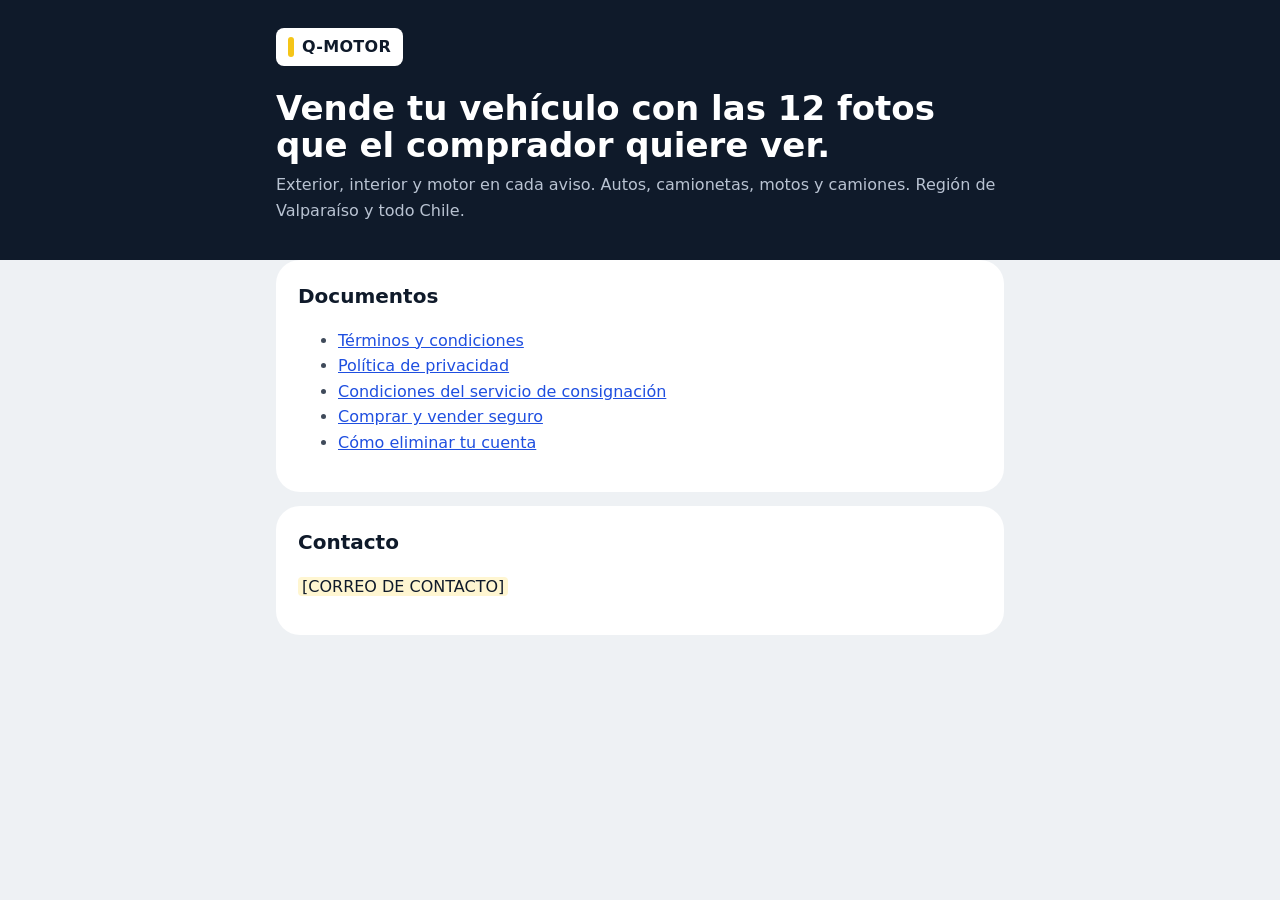
==== index.html @ d6687819 "Q-Motor: app Expo + backend Supabase lista para Google Play - App (Expo SDK 58, Expo Router, TypeScr" ====
<!doctype html>
<html lang="es-CL">
<head>
<meta charset="utf-8">
<meta name="viewport" content="width=device-width, initial-scale=1">
<title>Q-Motor</title>
<link rel="stylesheet" href="estilo.css">
</head>
<body>
<header><div class="wrap">
  <span class="marca">Q-MOTOR</span>
  <h1>Vende tu vehículo con las 12 fotos que el comprador quiere ver.</h1>
  <p>Exterior, interior y motor en cada aviso. Autos, camionetas, motos y camiones. Región de Valparaíso y todo Chile.</p>
</div></header>
<main class="wrap">
  <section>
    <h2>Documentos</h2>
    <ul>
      <li><a href="terminos.html">Términos y condiciones</a></li>
      <li><a href="privacidad.html">Política de privacidad</a></li>
      <li><a href="consignacion.html">Condiciones del servicio de consignación</a></li>
      <li><a href="seguridad.html">Comprar y vender seguro</a></li>
      <li><a href="eliminar-cuenta.html">Cómo eliminar tu cuenta</a></li>
    </ul>
  </section>
  <section>
    <h2>Contacto</h2>
    <p><mark class="pendiente">[CORREO DE CONTACTO]</mark></p>
  </section>
</main>
</body>
</html>
---- estilo.css ----
:root {
  --ink: #0f1a2a;
  --bg: #eef1f4;
  --surface: #ffffff;
  --primary: #1f4fe0;
  --signal: #f5c518;
  --muted: #5b6676;
  --secondary: #3f4a5a;
}
* { box-sizing: border-box; }
body {
  margin: 0;
  background: var(--bg);
  color: var(--ink);
  font: 16px/1.6 'Instrument Sans', system-ui, -apple-system, 'Segoe UI', Roboto, sans-serif;
}
header {
  background: var(--ink);
  color: #fff;
  padding: 28px 16px 36px;
}
.wrap { max-width: 760px; margin: 0 auto; padding: 0 16px; }
.marca {
  display: inline-flex; align-items: center; gap: 8px;
  background: #fff; color: var(--ink); border-radius: 8px; padding: 6px 12px;
  font-family: 'Bricolage Grotesque', system-ui, sans-serif; font-weight: 800; letter-spacing: .02em; text-decoration: none;
}
.marca::before { content: ''; width: 6px; height: 20px; border-radius: 3px; background: var(--signal); }
h1 { font-family: 'Bricolage Grotesque', system-ui, sans-serif; font-size: 34px; line-height: 1.1; margin: 24px 0 8px; }
header p { color: #b9c3d2; margin: 0; }
main { padding: 24px 0 48px; }
section { background: var(--surface); border-radius: 24px; padding: 20px 22px; margin-bottom: 14px; }
h2 { font-family: 'Bricolage Grotesque', system-ui, sans-serif; font-size: 20px; margin: 0 0 8px; }
h3 { font-size: 16px; margin: 16px 0 4px; }
p, li { color: var(--secondary); }
a { color: var(--primary); }
table { width: 100%; border-collapse: collapse; font-size: 15px; }
th, td { text-align: left; padding: 8px 6px; border-bottom: 1px solid var(--bg); vertical-align: top; }
th { color: var(--ink); }
mark.pendiente { background: #fff6d1; color: var(--ink); padding: 0 4px; border-radius: 4px; }
footer { color: var(--muted); font-size: 14px; text-align: center; padding-bottom: 32px; }
nav a { margin-right: 14px; }
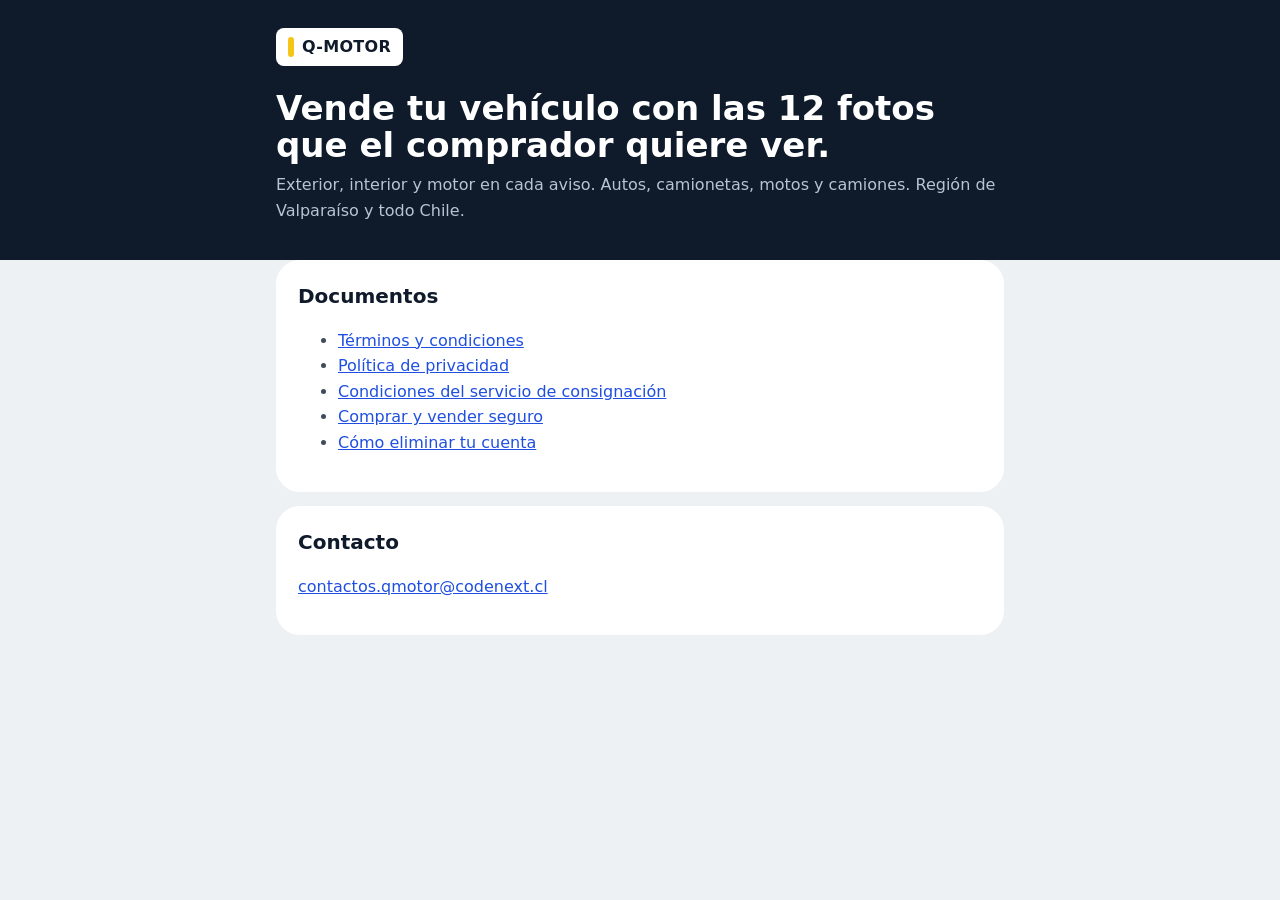
==== commit bd4317b7: "Legal: datos de CodeNext SpA y correo de contacto Co-Authored-By: Claude Opus 5.5 <noreply@anthropic" ====
--- a/index.html
+++ b/index.html
@@ -25,7 +25,7 @@
   </section>
   <section>
     <h2>Contacto</h2>
-    <p><mark class="pendiente">[CORREO DE CONTACTO]</mark></p>
+    <p><a href="mailto:contactos.qmotor@codenext.cl">contactos.qmotor@codenext.cl</a></p>
   </section>
 </main>
 </body>
